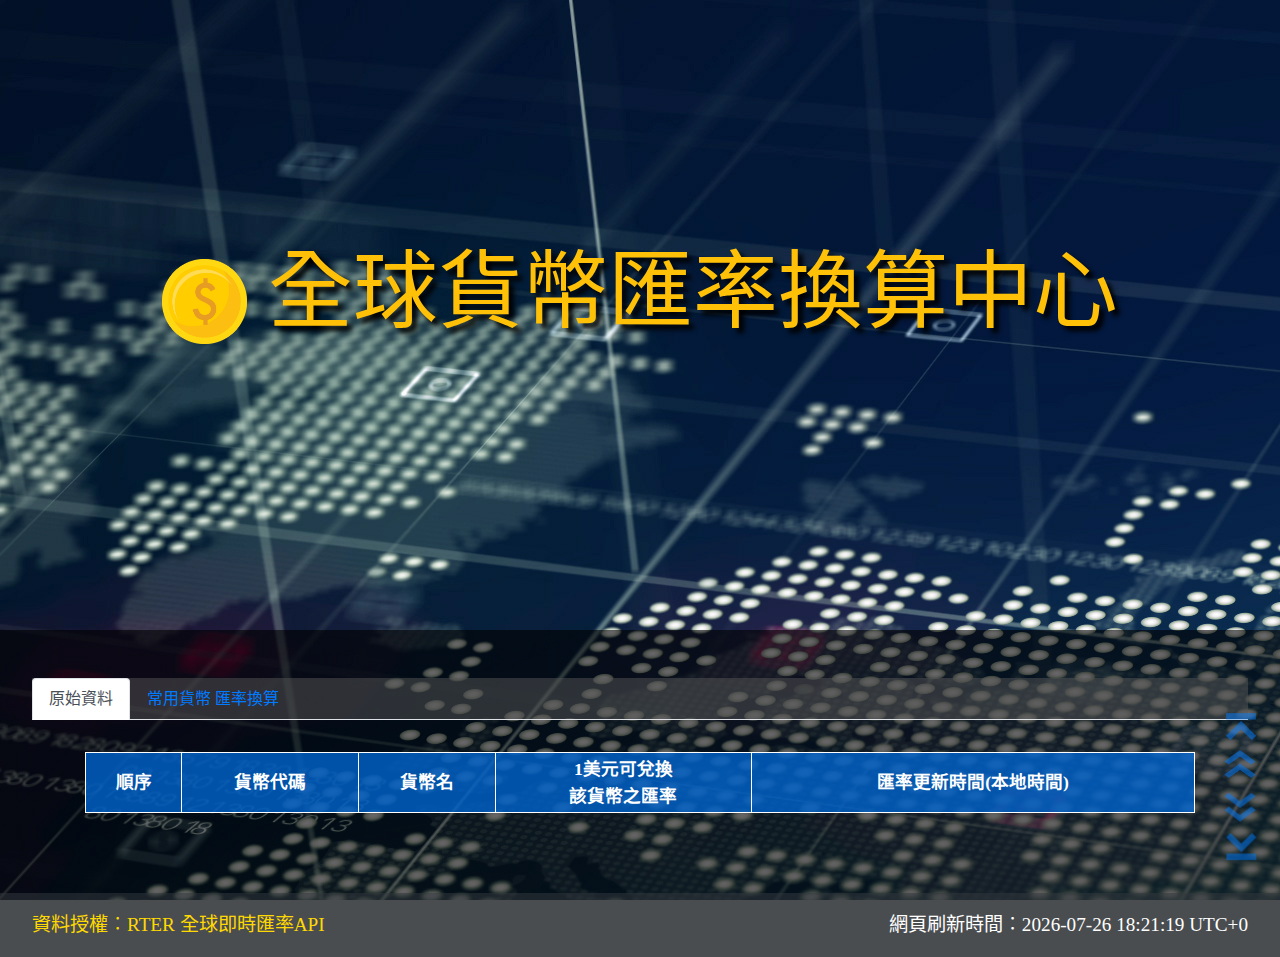
==== index.html @ 09554462 "新增全部檔案" ====
<!DOCTYPE html>
<html lang="zh-tw">
<head>
  <meta charset="UTF-8" name="viewport" content="width=device-width, user-scalable=0, initial-scale=1.0, minimum-scale=1.0, maximun-scale=1.0, ">
  <title>全球貨幣匯率換算中心</title>

  <link rel="shortcut icon" href="img/favicon_$.ico" />
  <link rel="stylesheet" type="text/css" href="css/Chart.min.css" />
  <link rel="stylesheet" type="text/css" href="css/datatables.min.css"/>
  <link rel="stylesheet" type="text/css" href="css/animate.css" />
  <link rel="stylesheet" type="text/css" href="css/index_style.css">

  <script src="js/jquery-3.4.1.min.js"></script>
  <script src="js/Chart.min.js"></script>
  <script type="text/javascript" src="js/datatables.min.js"></script>

</head>
<body>
  <div>
    <h1 class="text-warning"><a href="login.php" target="blank"><img src="img/$.gif" title="後台登入" class="animated infinite bounce"></a> 全球貨幣匯率換算中心</h1>
    <div class="container1">
      <!-- 分頁列 ------------------------------------------------------------------------------------------------->
      <div id="navs">
        <ul class="nav nav-tabs" id="myTab" role="tablist">
          <li class="nav-item">
            <a class="nav-link active" id="first-tab" data-toggle="tab" href="#tab1" role="tab" >原始資料</a>
          </li>
          <li class="nav-item">
            <a class="nav-link" id="second-tab" data-toggle="tab" href="#tab2" role="tab" >常用貨幣 匯率換算</a>
          </li>
        </ul>
        <p>
          <span>匯率更新時間(本地時間)︰</span>
          <span id="dataTime"></span>
        </p>
        <!-- 分頁內容 -------------------------------------------------------------------------------------------->
        <div class="tab-content" id="myTabContent">
          <!-- 分頁內容1 ----------------------------------------------------------------------------------------->
          <div class="tab-pane fade show active" id="tab1" role="tabpanel" >
            <div class="container">
              <table id="dt" class="w-100 table-white">
                <thead>
                  <tr>
                    <th>順序</th>
                    <th>貨幣代碼</th>
                    <th>貨幣名</th>
                    <th>1美元可兌換<br />該貨幣之匯率</th>
                    <th>匯率更新時間(本地時間)</th>
                  </tr>
                </thead>
                <tbody id="tb"></tbody>
              </table>
            </div>
          </div>
          <!-- 分頁內容2 ----------------------------------------------------------------------------------------->
          <div class="tab-pane fade" id="tab2" role="tabpanel">
            <p>
              <span>匯率更新時間(本地時間)︰</span>
              <span id="dataTime2"></span>
            </p>
            <div class="container">
              
              <table id="dt3" class="w-100 table-white">
                <tr>
                  <td>輸入要兌換的金額 <input type="number" class="inputCalcNum1" id="inputCalcNum1Id"> 再按Enter鍵</td>
                  <td>從 <select name="" id="inputRateNameFrom" autofocus><option></option></select></td>
                  <td id="fromUSD"></td>
                </tr>
                <tr>
                  <td>換成 <span id="result"></span></td>
                  <td>的 <select name="" id="inputRateNameTo" autofocus><option></option></select></td>
                  <td id="toUSD"></td>
                </tr>
                <tr>
                  <td colspan="3"><input type="button" value="計算"></td>
                </tr>
              </table>
              <hr />
              <table id="dt2" class="w-100 table-white">
                <thead>
                  <tr>
                    <th>順序</th>
                    <th>輸入要兌換的金額</th>
                    <th>貨幣名</th>
                    <th>1 <span id="calcName"></span><br />可兌換該貨幣之匯率</th>
                    <th>貨幣代碼</th>
                  </tr>
                </thead>
                <tbody id="tb2"></tbody>
              </table>
            </div>
          </div>
        </div>
      </div>
    </div>


    <!-- 上/下頁按鈕 ----------------------------------------------------------------------------------------->
    <img id="goTop"    src="img/Top.png"></img>
    <img id="pageUp"   src="img/Up.png"> </img>
    <img id="pageDown" src="img/Up.png"> </img>
    <img id="goBottom" src="img/Top.png"></img>
    
    <!-- 後台login----------------------------------------------------------------------------------------->
    <!-- <div class="login">
      <form action="" onsubmit="return check(this)">
          帳號︰<input type="text" name="acc"><br /><br />
          密碼︰<input type="password" name="pwd"><br /><br />
          <input type="text" name="and"><br /><br />
          <input type="submit" value="登入">
        </form>
    </div> -->

    <!-- 頁尾----------------------------------------------------------------------------------------->
    <footer>
      <div>
        <a href="https://tw.rter.info/howto_currencyapi.php" target="blank">資料授權︰RTER 全球即時匯率API</a>
      </div>
      <div class="freshTime">網頁刷新時間︰<span class="freshTime span"></span></div>
    </footer>
  </div>
  
  <script>
    let printAll = "";
    let printPopularCurrency = "";
    let countPop = 1;
    let countAll = 1;
    let date2019 = new Date("2019");
    let dataTime = new Array();
    let inputRateNameOptions = "";
    let inputRateNameOptionsArray = new Array();
    
    // 網頁刷新時間
    $('.span').text(pageRefreshTime()+" UTC"+chkUTC());
    
    // UTC數字加上+
    function chkUTC() {
      refreshTime = new Date();
      var offset = (refreshTime.getTimezoneOffset())/60*-1;

      return (offset>-1)? "+"+offset.toString() : offset;
    }
    // 日期補零
    function addZero(num) {
      return ("0"+num).substr(-2);
    }
    // 取得網頁刷新時間
    function pageRefreshTime() {
      let utc8 = new Date();
      let mth  = addZero(utc8.getMonth()+1);
      let date = addZero(utc8.getDate());
      let hrs  = addZero(utc8.getHours());
      let min  = addZero(utc8.getMinutes());
      let sec  = addZero(utc8.getSeconds());

      return utc8.getFullYear()+"-"+ mth +"-"+ date +" "+ hrs +":"+ min +":"+ sec;
    }
    // 匯率取得日期轉換成本地時間
    function utcToLocal(txt) {

      let utc8 = new Date((Date.parse(txt))-((refreshTime.getTimezoneOffset())*60*1000));
      let mth  = addZero(utc8.getMonth()+1);
      let date = addZero(utc8.getDate());
      let hrs  = addZero(utc8.getHours());
      let min  = addZero(utc8.getMinutes());
      let sec  = addZero(utc8.getSeconds());

      return utc8.getFullYear()+"-"+ mth +"-"+ date +" "+ hrs +":"+ min +":"+ sec;
    }
    // 刪除原本資料多餘的USD文字
    function removeUSD(usd) {
      return (usd != "USD")
             ? usd.replace("USD", "")
             : usd
    }

    $.when(
    $.getJSON('others/codes.json').done(function(re) {codeNames = re;}),
    $.getJSON('api.php').done(function(dataReceived) {data = dataReceived;})).
    then(function () {

      // 取得 API 物件資料
      let names  = Object.keys(data);
      let ivalues = Object.values(data);

      for (let i=0; i<names.length; i++) {
        // 只拿最新的匯率名單
        if (Date.parse(ivalues[i].UTC) > Date.parse(date2019)) {
          // 將取得最新匯率的時間存到變數
          if (i > 0 && (utcToLocal(ivalues[i].UTC)) != (utcToLocal(ivalues[i-1].UTC))) {
            dataTime.push(utcToLocal(ivalues[i].UTC));
          }
          // 找出常用貨幣
          if (codeNames[removeUSD(names[i])][1] == "comm") {
            printPopularCurrency+= `
                            <tr>
                              <td>${countPop}</td>
                              <td>
                                <input type="number" class="inputCalcNum">
                              </td>
                              <td>
                                ${codeNames[removeUSD(names[i])][0]} 
                                ${removeUSD(names[i])}
                              </td>
                              <td class="calcRate" id="${removeUSD(names[i])}"></td>
                              <td>${removeUSD(names[i])}</td>
                            </tr>
                          `;
            countPop++;
            // 產生貨幣選項陣列
            inputRateNameOptionsArray.push(removeUSD(names[i]));
          }

          // 去掉舊資料的全部最新匯率貨幣清單
          printAll+= `
                    <tr>
                      <td>${countAll}</td>
                      <td>
                        ${(names[i] != "USD")
                        ? names[i].replace("USD", "")
                        : names[i]
                        }
                      </td>
                      <td>
                        ${(names[i] != "USD")
                        ? codeNames[names[i].replace("USD", "")][0]
                        : codeNames[names[i]][0]
                        }
                      </td>
                      <td>
                        ${(ivalues[i].Exrate<0.01 || names[i].length>6)
                        ? ivalues[i].Exrate
                        : ivalues[i].Exrate.toFixed(2)}
                      </td>
                      <td>${utcToLocal(ivalues[i].UTC)}</td>
                    </tr>
                  `;
          countAll++;
        }
      }
      $('#tb').html(printAll);
      $('#tb2').html(printPopularCurrency);
      $('#dataTime').html(dataTime[0]);
      $('#dataTime2').html(dataTime[0]);

      $('#dt').DataTable({
        "language": {"url": "others/datatables-chinese-traditional.json"},
        "lengthMenu": [ [ -1, 10, 50], [ "All",10, 50] ]
      });
      $('#dt2').DataTable({
        "language": {"url": "others/datatables-chinese-traditional.json"},
        "lengthMenu": [ [ -1], [ "All"] ]
      });

      // 產生貨幣選項
      inputRateNameOptionsArray.sort();
      inputRateNameOptions+=`<option value="----請選擇貨幣----">----請選擇貨幣----</option>`;

      for (let i=0; i<inputRateNameOptionsArray.length; i++) {
        inputRateNameOptions+=`<option value="${inputRateNameOptionsArray[i]}"> 
                                              ${inputRateNameOptionsArray[i]}
                                              ${codeNames[inputRateNameOptionsArray[i]][0]}
                              </option>`;
      }
      $('#inputRateNameFrom').html(inputRateNameOptions);
      $('#inputRateNameTo').html(inputRateNameOptions);

      // $('#dt3 select option').attr("size", $('#inputRateNameFrom option').length);

      // 即時顯示要兌換的來源貨幣名
      $(document).ready(function() {
        $('#inputRateNameFrom').on("change", function() {
          iName = $('#inputRateNameFrom').val();
          $('#calcName').text(codeNames[iName][0]+`(${iName})`);
        });
      });
      // 取得兌換 來源貨幣匯率
      $('#inputRateNameFrom').on("change", function() {
        rateFrom = ivalues[names.indexOf("USD"+($('#inputRateNameFrom').val()))].Exrate;
        $('#fromUSD').text("對1美元匯率︰"+rateFrom);
      });
      // 取得兌換 目標貨幣匯率
      $('#inputRateNameTo').on("change", function() {
        rateTo = ivalues[names.indexOf("USD"+($('#inputRateNameTo').val()))].Exrate;
        $('#toUSD').text("對1美元匯率︰"+rateTo);
      });
      // 匯率換算 上方 輸入+Enter即時換算on("change",
      $('.inputCalcNum1').on("change", function() {
        inputCalcNum1 = $('.inputCalcNum1').val();
        rateTo = ivalues[names.indexOf("USD"+($('#inputRateNameTo').val()))].Exrate;
        $('#result').text((inputCalcNum1*rateTo/rateFrom).toFixed(2));

        for (let i=0; i<names.length; i++) {
          // 只拿最新的匯率名單
          if (Date.parse(ivalues[i].UTC) > Date.parse(date2019)) {
            // 找出常用貨幣
            if (codeNames[removeUSD(names[i])][1] == "comm") {
              rateToSelf = ivalues[names.indexOf(names[i])].Exrate;
              $(`#${removeUSD(names[i])}`).text((inputCalcNum1*rateToSelf/rateFrom).toFixed(2));
        }}}
      });
      // 匯率換算 上方 輸入+Enter即時換算keypress
      $('.inputCalcNum1').keypress(function() {
        inputCalcNum1 = $('.inputCalcNum1').val();
        $('#result').text((inputCalcNum1*rateTo/rateFrom).toFixed(2));

        for (let i=0; i<names.length; i++) {
          // 只拿最新的匯率名單
          if (Date.parse(ivalues[i].UTC) > Date.parse(date2019)) {
            // 找出常用貨幣
            if (codeNames[removeUSD(names[i])][1] == "comm") {
              rateToSelf = ivalues[names.indexOf(names[i])].Exrate;
              $(`#${removeUSD(names[i])}`).text((inputCalcNum1*rateToSelf/rateFrom).toFixed(2));
        }}}
      });
      // 匯率換算 上方 計算按鈕換算
      $('[value="計算"]').click(function() {
        inputCalcNum1 = $('.inputCalcNum1').val();
        $('#result').text((inputCalcNum1*rateTo/rateFrom).toFixed(2));

        for (let i=0; i<names.length; i++) {
          // 只拿最新的匯率名單
          if (Date.parse(ivalues[i].UTC) > Date.parse(date2019)) {
            // 找出常用貨幣
            if (codeNames[removeUSD(names[i])][1] == "comm") {
              rateToSelf = ivalues[names.indexOf(names[i])].Exrate;
              $(`#${removeUSD(names[i])}`).text((inputCalcNum1*rateToSelf/rateFrom).toFixed(2));
        }}}
      });
      // 匯率換算 下方到上方 輸入+Enter即時換算on("change",
      $('.inputCalcNum').on("change", function() {
        inputCalcNum = $('.inputCalcNum').val();
        $('#result').text((inputCalcNum*rateTo/rateFrom).toFixed(2));
      });
      // 匯率換算 下方到上方 輸入+Enter即時換算keypress
      $('.inputCalcNum').keypress(function() {
        inputCalcNum = $('.inputCalcNum').val();
        $('#result').text((inputCalcNum*rateTo/rateFrom).toFixed(2));
        
        // rateFrom = ivalues[names.indexOf("USD"+($('#inputRateNameFrom').val()))].Exrate;

        // for (let i=0; i<names.length; i++) {
        //   // 只拿最新的匯率名單
        //   if (Date.parse(ivalues[i].UTC) > Date.parse(date2019)) {
        //     // 找出常用貨幣
        //     if (codeNames[removeUSD(names[i])][1] == "comm") {
        //       rateToSelf = ivalues[names.indexOf(names[i])].Exrate;
        //       $(`#${removeUSD(names[i])}`).text((inputCalcNum*rateToSelf/rateFrom).toFixed(2));
        // }}}
      });

      // 輸入金額
      // $(document).ready(function() {
      //   $('.inputCalcNum').on("input", function() {
      //     $('.calcRate').text(($(this).val())*100);
      //   });
      // });

      }).fail(function(gg) {
      alert('API串接失敗!');
    });

    // 後台登入
    $('h1>img').click(function() {

    });
  
    // 上/下頁 按鈕
    $('#pageUp').click(function() {
      var scroll = $(window).scrollTop();
      var scrollto = scroll - 800;
      $("html, body").animate({scrollTop: scrollto}, 700);
    });

    $('#pageDown').click(function() {
      var scroll = $(window).scrollTop();
      var scrollto = scroll + 800;
      $("html, body").animate({scrollTop: scrollto}, 700);
    });

    // 回頂端 按鈕
    $("#goTop").click(function(){
      $("html, body").animate({scrollTop: 605}, 1000);
    });
    $(window).scroll(function() {
      ($(this).scrollTop() > 50)
      ? $('#goTop').fadeIn("slow")
      : $('#goTop').stop().fadeOut("slow");
    });

    // 到底部 按鈕
    $("#goBottom").click(function(){
      let h = $("html, body").height();
      $("html, body").animate({scrollTop: h}, 1500);
    });
    $(window).scroll(function() {
      let h = $('html, body').height();
      ($(this).scrollTop() < h-(50+$(window).height()))
      ? $('#goBottom').fadeIn("slow")
      : $('#goBottom').stop().fadeOut("slow");
    });

  </script>
</body>
</html>
---- css/Chart.min.css ----
@keyframes chartjs-render-animation{from{opacity:.99}to{opacity:1}}.chartjs-render-monitor{animation:chartjs-render-animation 1ms}.chartjs-size-monitor,.chartjs-size-monitor-expand,.chartjs-size-monitor-shrink{position:absolute;direction:ltr;left:0;top:0;right:0;bottom:0;overflow:hidden;pointer-events:none;visibility:hidden;z-index:-1}.chartjs-size-monitor-expand>div{position:absolute;width:1000000px;height:1000000px;left:0;top:0}.chartjs-size-monitor-shrink>div{position:absolute;width:200%;height:200%;left:0;top:0}
---- css/index_style.css ----
* {
  font-family             : "微軟正黑體";
  transition              : 0.5s ease;
}
body {
  background-image        : url('../img/global.jpg');
  background-position     : center -3rem;
  background-attachment   : fixed;
}
.container1 {
  width                   : 100%;
  padding                 : 3rem 2rem;
  background              : #00000010;
  color                   : #fff;
  background              : #00000098;
  background-clip         : padding-box ;
  margin                  : auto;
}
h1 {
  height                  : 70vh;
  line-height             : 65vh;
  text-align              : center;
  margin-bottom           : 0;
  text-shadow             : 5px 5px 5px #000;
}
h1 img {
  width                   : 5.3rem;
  height                  : 5.3rem;
}
h1 img:hover {
  cursor: pointer;
}
h1 a {
  text-decoration: none;
}
#myTab {
  background: #5757577e;
}
#navs>p {
  font-size: 1.1rem;
  text-align: right;
  margin: 1rem 1rem;
}
#dataTime, #dataTime2 {
  color: #f00;
  background: #0000007e;
  padding: 0.5rem;
  border-radius: 5%;
}
#tab2>p {
  font-size: 1.1rem;
  text-align: right;
  margin: 1rem 1rem;
}
/* 表格區1-------------------------------------------------------------------------------- */
#tab1 {
  width: 100% !important;
}
#dt {
  border-spacing          : 0 !important;
  border-collapse         : collapse !important;
  margin                  : 2rem 0 !important;
}
#dt th {
  background              : #0062cad0;
}
#dt td, #dt th {
  padding                 : 0.2rem 0.2rem;
  border                  : 1px solid #ffffff;
}
#dt td:not(:nth-child(4)), th {
  text-align              : center;
}
#dt td:nth-child(4) {
  text-align              : right;
  padding-right           : 7rem;
}
#dt td:nth-child(5) {
  padding                 : 0 1.5rem;
}
#dt tbody>tr:nth-child(odd) {
  background: #0192aca8;
  /* background              : #e2ab07e7; */
}
#dt tbody>tr:nth-child(even) {
  background: #3b3b3b8f;
  /* background              : #e322f5c4; */
}
#dt tbody>tr:hover {
  background              : #007bff;
}
#dt td:not(:nth-child(1)):not(:nth-child(5)):hover {
  font-size               : 1.3rem;
  text-shadow             : 5px 5px 5px #000;
  font-weight             : 900;
}
/* 表格區2-------------------------------------------------------------------------------- */
#tb2 {
  text-align: center;
  background: #000000b7;
}
#dt2 th {
  background              : #00ca65d0;
}
#dt2 td, #dt2 th {
  padding                 : 0.2rem 0.2rem;
  border                  : 1px solid #92929283;
}
#dt2 tbody>tr:nth-child(odd) {
  background: #0187d49a;
}
#dt2 tbody>tr:nth-child(even) {
  background: #3b3b3bab;
}
#dt2 tbody>tr:hover {
  background              : #007bff;
}
#dt2 td:not(:nth-child(1)):not(:nth-child(2)):hover {
  font-size               : 1.3rem;
  text-shadow             : 5px 5px 5px #000;
  font-weight             : 900;
}
/* 表格區3-------------------------------------------------------------------------------- */
#dt3 {
  background: #ff06ea52;
  text-align: center;
}
#dt3 td, #dt3 th {
  padding                 : 0.2rem 0.2rem;
  border                  : 1px solid #92929283;
}
#dt3 tr:nth-child(2) td:nth-child(1) {
  text-align: right;
  font-size: 1.3rem;
}
input[value="計算"] {
  padding: 0.2rem 1.5rem;
}
#result {
  background: #00ff2286;
  border-radius: 5%;
  margin: 0 0.2rem;
  padding: 0.1rem 0.3rem;
}
#dt3 select {
  overflow-y: auto;background-image: none;
}
/* 上下頁鈕區-------------------------------------------------------------------------------- */
#goTop {
  width                   : 1.9rem;
  height                  : 1.7rem;
  position                : fixed;
  right                   : 2.55rem;
  bottom                  : 10rem;
  cursor                  : pointer;
  filter                  : opacity(50%);
}
#goTop:hover {
  filter                  : opacity(100%);
}
#goBottom {
  width                   : 1.9rem;
  height                  : 1.7rem;
  position                : fixed;
  right                   : 2.55rem;
  bottom                  : 2.5rem;
  cursor                  : pointer;
  transform               : rotate(180deg);
  filter                  : opacity(50%);
}
#goBottom:hover {
  filter                  : opacity(100%);
}
#pageUp, #pageDown {
  width                   : 2rem;
  height                  : 1.8rem;
  position                : fixed;
  right                   : 2.5rem;
  cursor                  : pointer;
  color                   : #007bff78;
  filter                  : opacity(50%);
}
#pageUp {
  bottom                  : 7.6rem;
}
#pageDown {
  bottom                  : 4.9rem;
  transform               : rotate(180deg);
}
#pageUp:hover, #pageDown:hover {
  cursor                  : pointer;
  filter                  : opacity(100%);
}
/* 後台login-------------------------------------------------------------------------------- */
.login {
  width: 30vw;
  height: 7rem;
  margin: 40vh auto;
  padding: 3rem 0;
  padding-left: 5.5rem;
  color: #fff;
  background: #000000ab;
  border-radius: 5%;
}
.login a {
  text-decoration: none;
  background: #f0f0f0cc;
  border: 1px solid #757575c2;
  border-radius: 6%;
  padding: 0.5rem;
  margin-left: 5.5rem;
}

.login a:hover {
  background: #ffffff;
}

/* 頁尾區----------------------------------------------------------------------------------- */
footer {
  font-size               : 1.2rem;
  height                  : 4rem;
  background              : #212529d0;
  line-height             : 4rem;
  text-align              : left;
  padding                 : 0 2rem;
  display                 : flex;
  justify-content         : space-between;
}
footer a {
  color                   : #ffd902;
}
footer a:hover {
  color                   : #fff;
  text-decoration         : none;
}
/* 網頁刷新時間區------------------------------------------------------------------------------ */
.freshTime {color         : #fff;}
.freshTime.span {color    : #fff;}
/* RWD---------------------------------------------------------------------------------------- */
@media screen and (max-width: 768px) {
  h1 {
    font-size             : 2.3rem;
  }
  h1 img {
    width                 : 3.3rem;
    height                : 3.3rem;
  }
  #goTop             {right: 10px;}
  #goBottom          {right: 10px;}
  #pageUp            {right: 10px;}
  #pageDown          {right: 10px;}
}
@media screen and (max-width: 1000px) {
  #dt td:nth-child(4) {
    padding-right         : 0.3rem;
  }
  #dt td:nth-child(5), #dt th:nth-child(5), #dt2 td:nth-child(1), #dt2 th:nth-child(1), #dt2 td:nth-child(5), #dt2 th:nth-child(5), #tab2>p {
    display: none;
  }
}
@media screen and (max-width: 1200px) {
  #dt td:nth-child(5) {
    padding               : 0.2rem 0.1rem;
  }
}
@media screen and (min-width: 769px) {
  h1 {
    font-size             : 4rem;
  }
  #goTop             {right: 12px;}
  #goBottom          {right: 12px;}
  #pageUp            {right: 12px;}
  #pageDown          {right: 12px;}
}
@media screen and (min-width: 1000px) {
  h1 {
    font-size             : 5.3rem;
  }
  #goTop             {right: 15px;}
  #goBottom          {right: 15px;}
  #pageUp            {right: 15px;}
  #pageDown          {right: 15px;}
  #navs>p          {display: none;}
  .tab-content  {margin-top: 1.5rem;}
}
@media screen and (min-width: 1200px) {
  #tb, #tb2, th {
    font-size: 1.1rem;
  }
  #goTop             {right: 24px;}
  #goBottom          {right: 24px;}
  #pageUp            {right: 24px;}
  #pageDown          {right: 24px;}
}
@media screen and (min-width: 1400px) {
  #goTop             {right: 135px;}
  #goBottom          {right: 135px;}
  #pageUp            {right: 135px;}
  #pageDown          {right: 135px;}
}
@media screen and (min-width: 1600px) {
  h1 {
    letter-spacing        : 2rem;
  }
  #navs {
    width                 : 80%;
    margin                : auto;
  }
  #goTop             {right: 210px;}
  #goBottom          {right: 210px;}
  #pageUp            {right: 210px;}
  #pageDown          {right: 210px;}
}
@media screen and (min-width: 1800px) {
  #goTop             {right: 270px;}
  #goBottom          {right: 270px;}
  #pageUp            {right: 270px;}
  #pageDown          {right: 270px;}
}
@media screen and (min-width: 1900px) {
  #navs {
    width                 : 68%;
    margin                : auto;
  }
  #goTop             {right: 342px;}
  #goBottom          {right: 342px;}
  #pageUp            {right: 342px;}
  #pageDown          {right: 342px;}
}
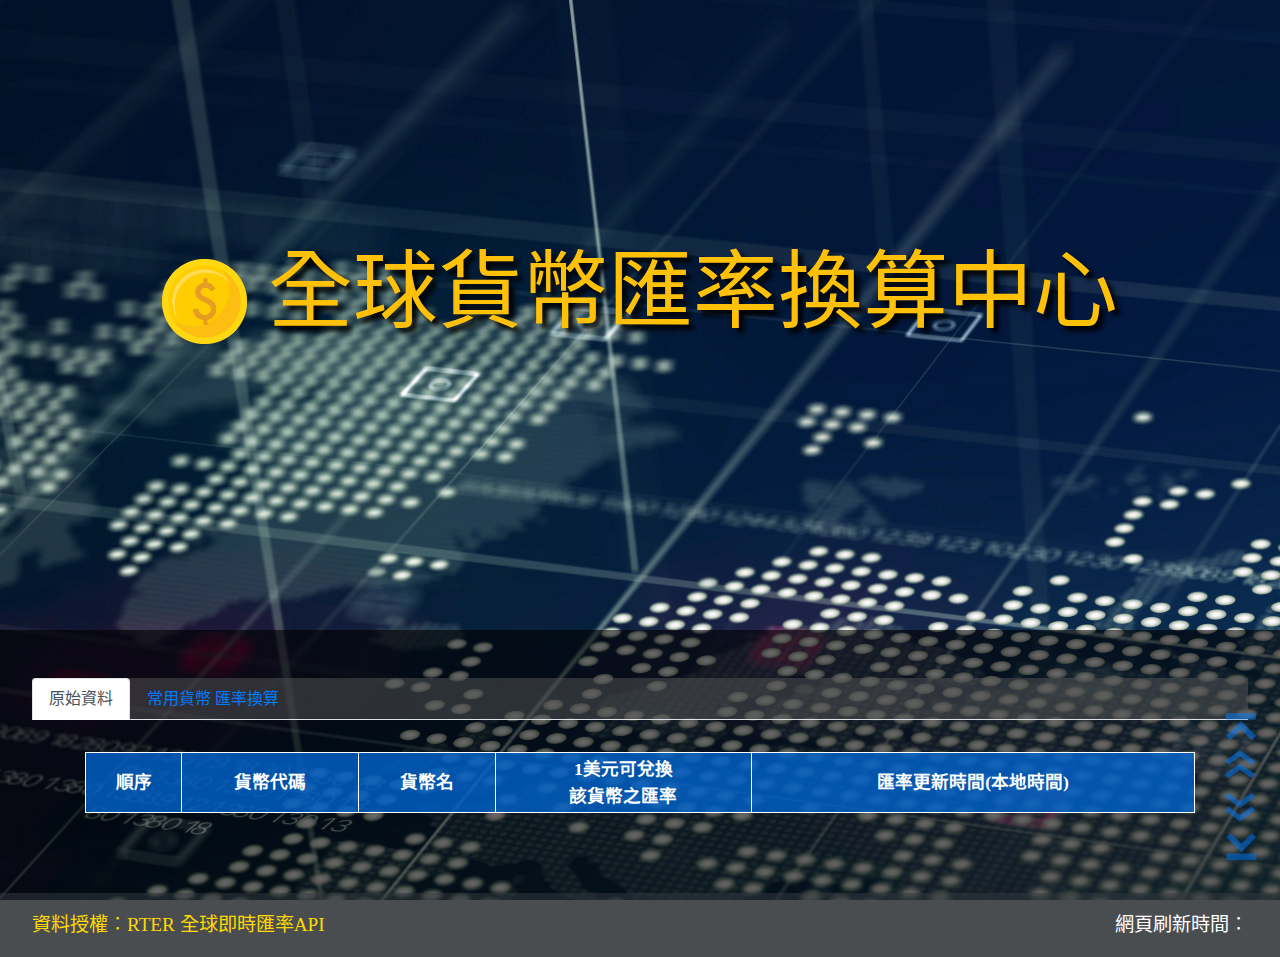
==== commit 9d8b8e2e: "1.Fixed maximum typo 2.Add index.js 3.remove most script" ====
--- a/index.html
+++ b/index.html
@@ -1,7 +1,7 @@
 <!DOCTYPE html>
 <html lang="zh-tw">
 <head>
-  <meta charset="UTF-8" name="viewport" content="width=device-width, user-scalable=0, initial-scale=1.0, minimum-scale=1.0, maximun-scale=1.0, ">
+  <meta charset="UTF-8" name="viewport" content="width=device-width, user-scalable=0, initial-scale=1.0, minimum-scale=1.0, maximum-scale=1.0, ">
   <title>全球貨幣匯率換算中心</title>
 
   <link rel="shortcut icon" href="img/favicon_$.ico" />
@@ -13,6 +13,7 @@
   <script src="js/jquery-3.4.1.min.js"></script>
   <script src="js/Chart.min.js"></script>
   <script type="text/javascript" src="js/datatables.min.js"></script>
+  <script src="js/index.js"></script>
 
 </head>
 <body>
@@ -121,263 +122,17 @@
   </div>
   
   <script>
-    let printAll = "";
-    let printPopularCurrency = "";
-    let countPop = 1;
-    let countAll = 1;
-    let date2019 = new Date("2019");
-    let dataTime = new Array();
-    let inputRateNameOptions = "";
-    let inputRateNameOptionsArray = new Array();
-    
-    // 網頁刷新時間
-    $('.span').text(pageRefreshTime()+" UTC"+chkUTC());
-    
-    // UTC數字加上+
-    function chkUTC() {
-      refreshTime = new Date();
-      var offset = (refreshTime.getTimezoneOffset())/60*-1;
-
-      return (offset>-1)? "+"+offset.toString() : offset;
-    }
-    // 日期補零
-    function addZero(num) {
-      return ("0"+num).substr(-2);
-    }
-    // 取得網頁刷新時間
-    function pageRefreshTime() {
-      let utc8 = new Date();
-      let mth  = addZero(utc8.getMonth()+1);
-      let date = addZero(utc8.getDate());
-      let hrs  = addZero(utc8.getHours());
-      let min  = addZero(utc8.getMinutes());
-      let sec  = addZero(utc8.getSeconds());
-
-      return utc8.getFullYear()+"-"+ mth +"-"+ date +" "+ hrs +":"+ min +":"+ sec;
-    }
-    // 匯率取得日期轉換成本地時間
-    function utcToLocal(txt) {
-
-      let utc8 = new Date((Date.parse(txt))-((refreshTime.getTimezoneOffset())*60*1000));
-      let mth  = addZero(utc8.getMonth()+1);
-      let date = addZero(utc8.getDate());
-      let hrs  = addZero(utc8.getHours());
-      let min  = addZero(utc8.getMinutes());
-      let sec  = addZero(utc8.getSeconds());
-
-      return utc8.getFullYear()+"-"+ mth +"-"+ date +" "+ hrs +":"+ min +":"+ sec;
-    }
-    // 刪除原本資料多餘的USD文字
-    function removeUSD(usd) {
-      return (usd != "USD")
-             ? usd.replace("USD", "")
-             : usd
-    }
-
-    $.when(
-    $.getJSON('others/codes.json').done(function(re) {codeNames = re;}),
-    $.getJSON('api.php').done(function(dataReceived) {data = dataReceived;})).
-    then(function () {
-
-      // 取得 API 物件資料
-      let names  = Object.keys(data);
-      let ivalues = Object.values(data);
-
-      for (let i=0; i<names.length; i++) {
-        // 只拿最新的匯率名單
-        if (Date.parse(ivalues[i].UTC) > Date.parse(date2019)) {
-          // 將取得最新匯率的時間存到變數
-          if (i > 0 && (utcToLocal(ivalues[i].UTC)) != (utcToLocal(ivalues[i-1].UTC))) {
-            dataTime.push(utcToLocal(ivalues[i].UTC));
-          }
-          // 找出常用貨幣
-          if (codeNames[removeUSD(names[i])][1] == "comm") {
-            printPopularCurrency+= `
-                            <tr>
-                              <td>${countPop}</td>
-                              <td>
-                                <input type="number" class="inputCalcNum">
-                              </td>
-                              <td>
-                                ${codeNames[removeUSD(names[i])][0]} 
-                                ${removeUSD(names[i])}
-                              </td>
-                              <td class="calcRate" id="${removeUSD(names[i])}"></td>
-                              <td>${removeUSD(names[i])}</td>
-                            </tr>
-                          `;
-            countPop++;
-            // 產生貨幣選項陣列
-            inputRateNameOptionsArray.push(removeUSD(names[i]));
-          }
-
-          // 去掉舊資料的全部最新匯率貨幣清單
-          printAll+= `
-                    <tr>
-                      <td>${countAll}</td>
-                      <td>
-                        ${(names[i] != "USD")
-                        ? names[i].replace("USD", "")
-                        : names[i]
-                        }
-                      </td>
-                      <td>
-                        ${(names[i] != "USD")
-                        ? codeNames[names[i].replace("USD", "")][0]
-                        : codeNames[names[i]][0]
-                        }
-                      </td>
-                      <td>
-                        ${(ivalues[i].Exrate<0.01 || names[i].length>6)
-                        ? ivalues[i].Exrate
-                        : ivalues[i].Exrate.toFixed(2)}
-                      </td>
-                      <td>${utcToLocal(ivalues[i].UTC)}</td>
-                    </tr>
-                  `;
-          countAll++;
-        }
-      }
-      $('#tb').html(printAll);
-      $('#tb2').html(printPopularCurrency);
-      $('#dataTime').html(dataTime[0]);
-      $('#dataTime2').html(dataTime[0]);
-
-      $('#dt').DataTable({
-        "language": {"url": "others/datatables-chinese-traditional.json"},
-        "lengthMenu": [ [ -1, 10, 50], [ "All",10, 50] ]
-      });
-      $('#dt2').DataTable({
-        "language": {"url": "others/datatables-chinese-traditional.json"},
-        "lengthMenu": [ [ -1], [ "All"] ]
-      });
-
-      // 產生貨幣選項
-      inputRateNameOptionsArray.sort();
-      inputRateNameOptions+=`<option value="----請選擇貨幣----">----請選擇貨幣----</option>`;
-
-      for (let i=0; i<inputRateNameOptionsArray.length; i++) {
-        inputRateNameOptions+=`<option value="${inputRateNameOptionsArray[i]}"> 
-                                              ${inputRateNameOptionsArray[i]}
-                                              ${codeNames[inputRateNameOptionsArray[i]][0]}
-                              </option>`;
-      }
-      $('#inputRateNameFrom').html(inputRateNameOptions);
-      $('#inputRateNameTo').html(inputRateNameOptions);
-
-      // $('#dt3 select option').attr("size", $('#inputRateNameFrom option').length);
-
-      // 即時顯示要兌換的來源貨幣名
-      $(document).ready(function() {
-        $('#inputRateNameFrom').on("change", function() {
-          iName = $('#inputRateNameFrom').val();
-          $('#calcName').text(codeNames[iName][0]+`(${iName})`);
-        });
-      });
-      // 取得兌換 來源貨幣匯率
-      $('#inputRateNameFrom').on("change", function() {
-        rateFrom = ivalues[names.indexOf("USD"+($('#inputRateNameFrom').val()))].Exrate;
-        $('#fromUSD').text("對1美元匯率︰"+rateFrom);
-      });
-      // 取得兌換 目標貨幣匯率
-      $('#inputRateNameTo').on("change", function() {
-        rateTo = ivalues[names.indexOf("USD"+($('#inputRateNameTo').val()))].Exrate;
-        $('#toUSD').text("對1美元匯率︰"+rateTo);
-      });
-      // 匯率換算 上方 輸入+Enter即時換算on("change",
-      $('.inputCalcNum1').on("change", function() {
-        inputCalcNum1 = $('.inputCalcNum1').val();
-        rateTo = ivalues[names.indexOf("USD"+($('#inputRateNameTo').val()))].Exrate;
-        $('#result').text((inputCalcNum1*rateTo/rateFrom).toFixed(2));
-
-        for (let i=0; i<names.length; i++) {
-          // 只拿最新的匯率名單
-          if (Date.parse(ivalues[i].UTC) > Date.parse(date2019)) {
-            // 找出常用貨幣
-            if (codeNames[removeUSD(names[i])][1] == "comm") {
-              rateToSelf = ivalues[names.indexOf(names[i])].Exrate;
-              $(`#${removeUSD(names[i])}`).text((inputCalcNum1*rateToSelf/rateFrom).toFixed(2));
-        }}}
-      });
-      // 匯率換算 上方 輸入+Enter即時換算keypress
-      $('.inputCalcNum1').keypress(function() {
-        inputCalcNum1 = $('.inputCalcNum1').val();
-        $('#result').text((inputCalcNum1*rateTo/rateFrom).toFixed(2));
-
-        for (let i=0; i<names.length; i++) {
-          // 只拿最新的匯率名單
-          if (Date.parse(ivalues[i].UTC) > Date.parse(date2019)) {
-            // 找出常用貨幣
-            if (codeNames[removeUSD(names[i])][1] == "comm") {
-              rateToSelf = ivalues[names.indexOf(names[i])].Exrate;
-              $(`#${removeUSD(names[i])}`).text((inputCalcNum1*rateToSelf/rateFrom).toFixed(2));
-        }}}
-      });
-      // 匯率換算 上方 計算按鈕換算
-      $('[value="計算"]').click(function() {
-        inputCalcNum1 = $('.inputCalcNum1').val();
-        $('#result').text((inputCalcNum1*rateTo/rateFrom).toFixed(2));
-
-        for (let i=0; i<names.length; i++) {
-          // 只拿最新的匯率名單
-          if (Date.parse(ivalues[i].UTC) > Date.parse(date2019)) {
-            // 找出常用貨幣
-            if (codeNames[removeUSD(names[i])][1] == "comm") {
-              rateToSelf = ivalues[names.indexOf(names[i])].Exrate;
-              $(`#${removeUSD(names[i])}`).text((inputCalcNum1*rateToSelf/rateFrom).toFixed(2));
-        }}}
-      });
-      // 匯率換算 下方到上方 輸入+Enter即時換算on("change",
-      $('.inputCalcNum').on("change", function() {
-        inputCalcNum = $('.inputCalcNum').val();
-        $('#result').text((inputCalcNum*rateTo/rateFrom).toFixed(2));
-      });
-      // 匯率換算 下方到上方 輸入+Enter即時換算keypress
-      $('.inputCalcNum').keypress(function() {
-        inputCalcNum = $('.inputCalcNum').val();
-        $('#result').text((inputCalcNum*rateTo/rateFrom).toFixed(2));
-        
-        // rateFrom = ivalues[names.indexOf("USD"+($('#inputRateNameFrom').val()))].Exrate;
-
-        // for (let i=0; i<names.length; i++) {
-        //   // 只拿最新的匯率名單
-        //   if (Date.parse(ivalues[i].UTC) > Date.parse(date2019)) {
-        //     // 找出常用貨幣
-        //     if (codeNames[removeUSD(names[i])][1] == "comm") {
-        //       rateToSelf = ivalues[names.indexOf(names[i])].Exrate;
-        //       $(`#${removeUSD(names[i])}`).text((inputCalcNum*rateToSelf/rateFrom).toFixed(2));
-        // }}}
-      });
-
-      // 輸入金額
-      // $(document).ready(function() {
-      //   $('.inputCalcNum').on("input", function() {
-      //     $('.calcRate').text(($(this).val())*100);
-      //   });
-      // });
-
-      }).fail(function(gg) {
-      alert('API串接失敗!');
-    });
-
-    // 後台登入
-    $('h1>img').click(function() {
-
-    });
-  
     // 上/下頁 按鈕
     $('#pageUp').click(function() {
       var scroll = $(window).scrollTop();
       var scrollto = scroll - 800;
       $("html, body").animate({scrollTop: scrollto}, 700);
     });
-
     $('#pageDown').click(function() {
       var scroll = $(window).scrollTop();
       var scrollto = scroll + 800;
       $("html, body").animate({scrollTop: scrollto}, 700);
     });
-
     // 回頂端 按鈕
     $("#goTop").click(function(){
       $("html, body").animate({scrollTop: 605}, 1000);
@@ -387,7 +142,6 @@
       ? $('#goTop').fadeIn("slow")
       : $('#goTop').stop().fadeOut("slow");
     });
-
     // 到底部 按鈕
     $("#goBottom").click(function(){
       let h = $("html, body").height();
@@ -399,7 +153,6 @@
       ? $('#goBottom').fadeIn("slow")
       : $('#goBottom').stop().fadeOut("slow");
     });
-
   </script>
 </body>
 </html>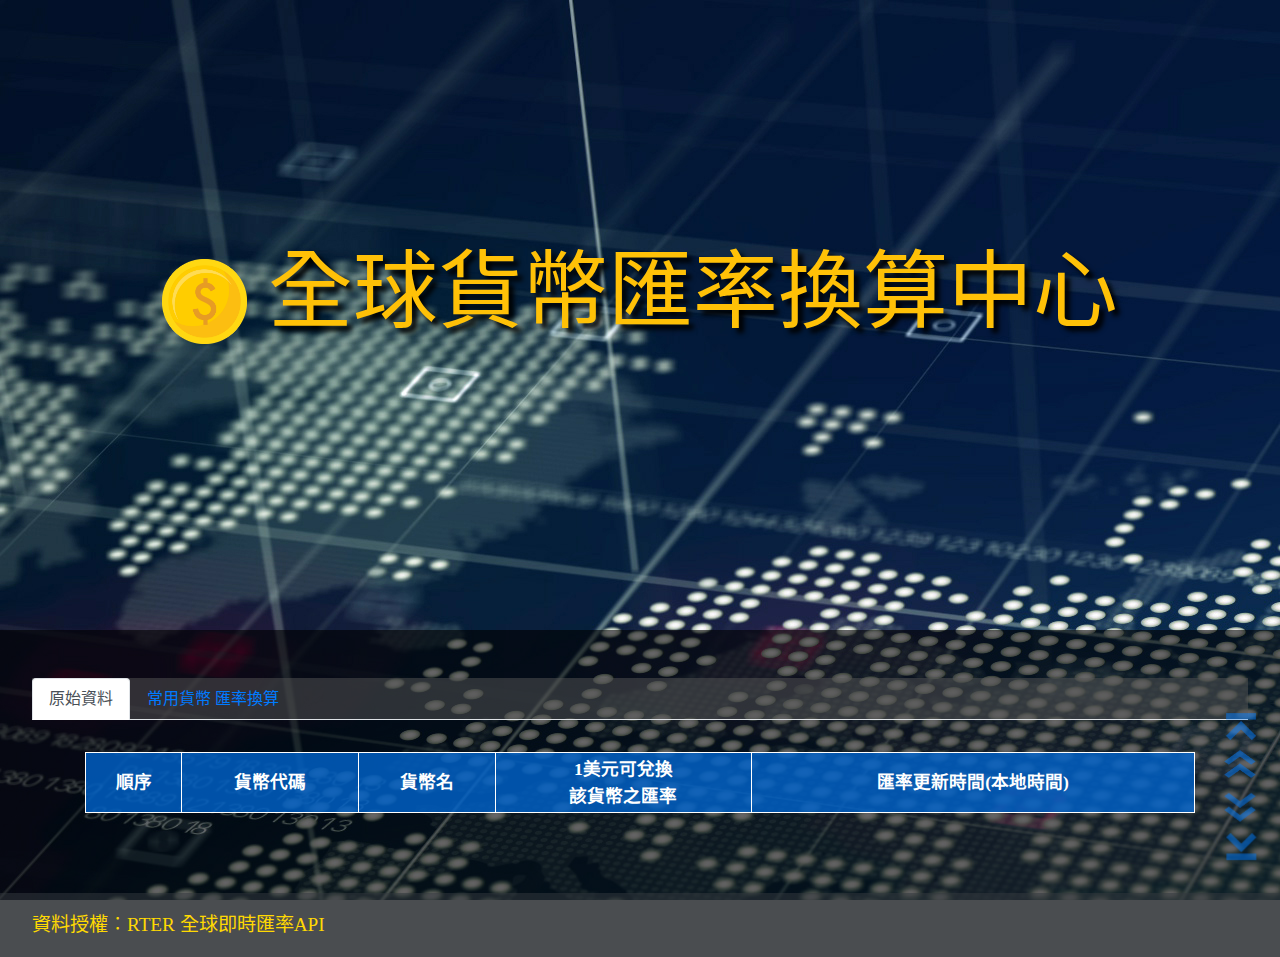
==== commit 211a31de: "Some correction" ====
--- a/index.html
+++ b/index.html
@@ -117,7 +117,7 @@
       <div>
         <a href="https://tw.rter.info/howto_currencyapi.php" target="blank">資料授權︰RTER 全球即時匯率API</a>
       </div>
-      <div class="freshTime">網頁刷新時間︰<span class="freshTime span"></span></div>
+      <!-- <div class="freshTime">網頁刷新時間︰<span class="freshTime span"></span></div> -->
     </footer>
   </div>
   
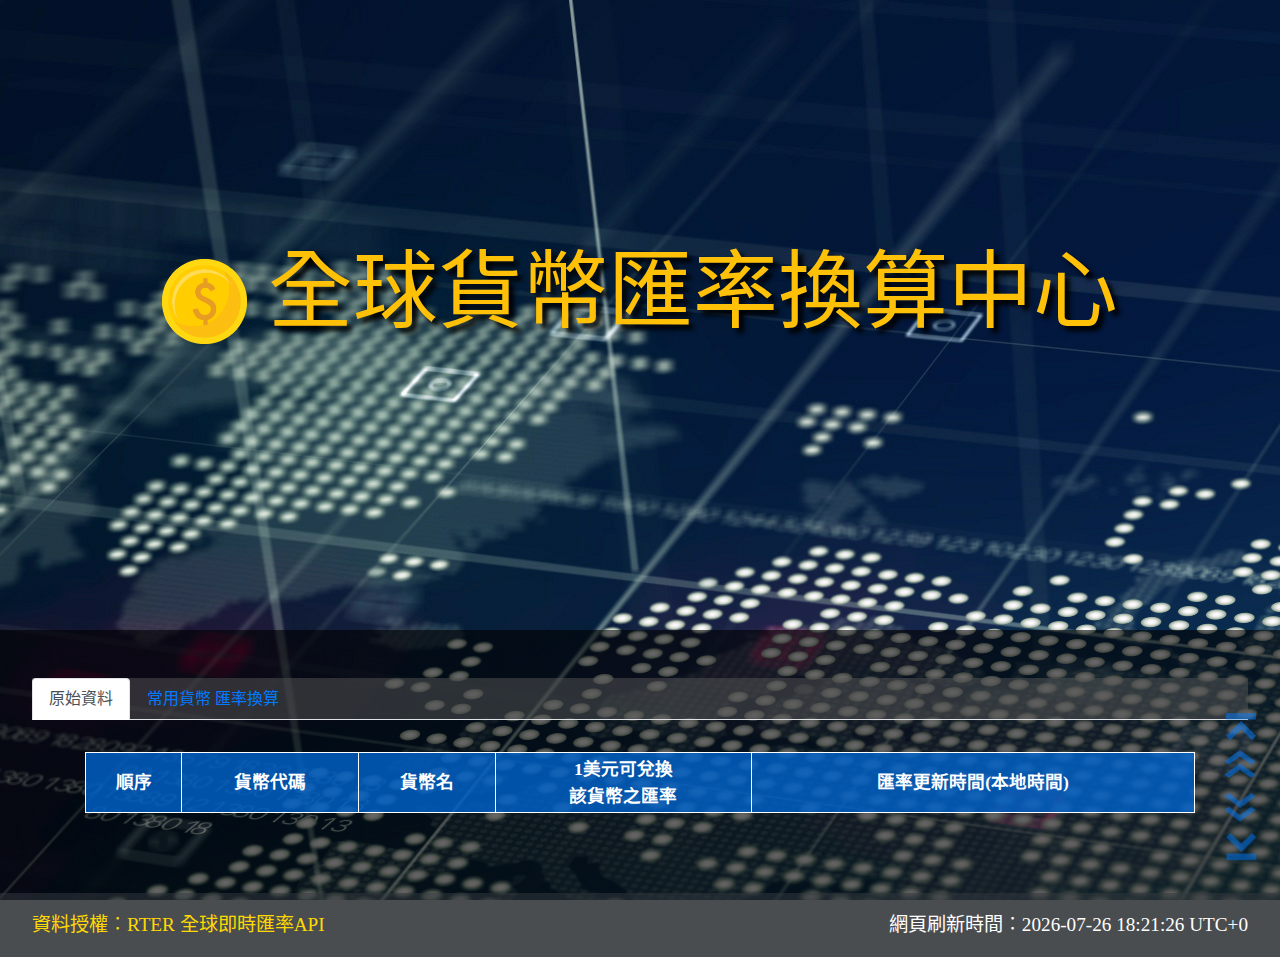
==== commit 265ac91d: "Remove js codes from HTML to index.js" ====
--- a/index.html
+++ b/index.html
@@ -9,11 +9,6 @@
   <link rel="stylesheet" type="text/css" href="css/datatables.min.css"/>
   <link rel="stylesheet" type="text/css" href="css/animate.css" />
   <link rel="stylesheet" type="text/css" href="css/index_style.css">
-
-  <script src="js/jquery-3.4.1.min.js"></script>
-  <script src="js/Chart.min.js"></script>
-  <script type="text/javascript" src="js/datatables.min.js"></script>
-  <script src="js/index.js"></script>
 
 </head>
 <body>
@@ -117,42 +112,13 @@
       <div>
         <a href="https://tw.rter.info/howto_currencyapi.php" target="blank">資料授權︰RTER 全球即時匯率API</a>
       </div>
-      <!-- <div class="freshTime">網頁刷新時間︰<span class="freshTime span"></span></div> -->
+      <div class="freshTime">網頁刷新時間︰<span class="freshTime span"></span></div>
     </footer>
   </div>
   
-  <script>
-    // 上/下頁 按鈕
-    $('#pageUp').click(function() {
-      var scroll = $(window).scrollTop();
-      var scrollto = scroll - 800;
-      $("html, body").animate({scrollTop: scrollto}, 700);
-    });
-    $('#pageDown').click(function() {
-      var scroll = $(window).scrollTop();
-      var scrollto = scroll + 800;
-      $("html, body").animate({scrollTop: scrollto}, 700);
-    });
-    // 回頂端 按鈕
-    $("#goTop").click(function(){
-      $("html, body").animate({scrollTop: 605}, 1000);
-    });
-    $(window).scroll(function() {
-      ($(this).scrollTop() > 50)
-      ? $('#goTop').fadeIn("slow")
-      : $('#goTop').stop().fadeOut("slow");
-    });
-    // 到底部 按鈕
-    $("#goBottom").click(function(){
-      let h = $("html, body").height();
-      $("html, body").animate({scrollTop: h}, 1500);
-    });
-    $(window).scroll(function() {
-      let h = $('html, body').height();
-      ($(this).scrollTop() < h-(50+$(window).height()))
-      ? $('#goBottom').fadeIn("slow")
-      : $('#goBottom').stop().fadeOut("slow");
-    });
-  </script>
+  <script src="js/jquery-3.4.1.min.js"></script>
+  <script src="js/Chart.min.js"></script>
+  <script type="text/javascript" src="js/datatables.min.js"></script>
+  <script src="js/index.js"></script>
 </body>
 </html>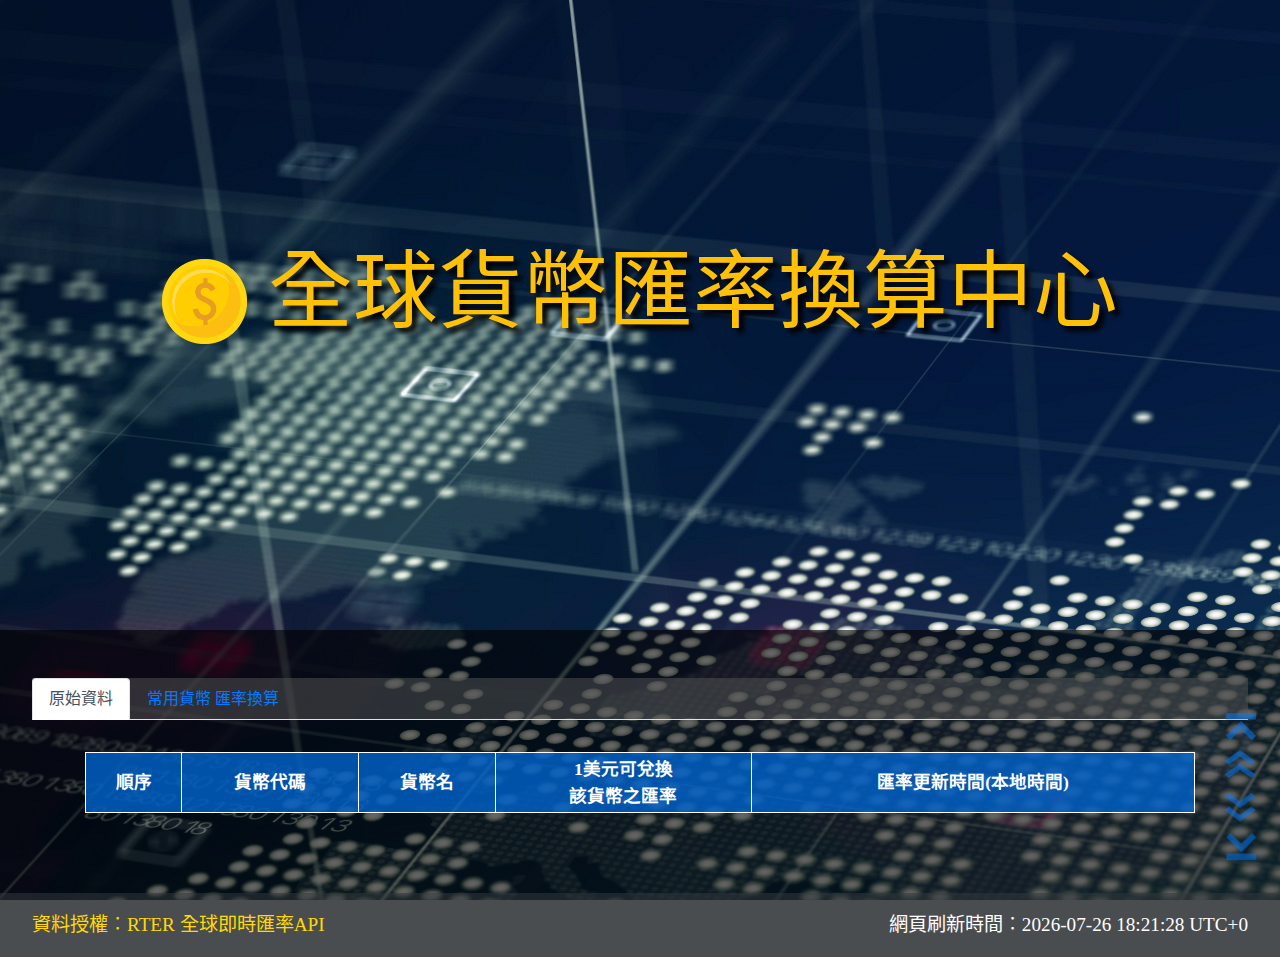
==== commit 58217edc: "creat php folder & move php files" ====
--- a/index.html
+++ b/index.html
@@ -13,7 +13,7 @@
 </head>
 <body>
   <div>
-    <h1 class="text-warning"><a href="login.php" target="blank"><img src="img/$.gif" title="後台登入" class="animated infinite bounce"></a> 全球貨幣匯率換算中心</h1>
+    <h1 class="text-warning"><a href="php/login.php" target="blank"><img src="img/$.gif" title="後台登入" class="animated infinite bounce"></a> 全球貨幣匯率換算中心</h1>
     <div class="container1">
       <!-- 分頁列 ------------------------------------------------------------------------------------------------->
       <div id="navs">
--- a/css/index_style.css
+++ b/css/index_style.css
@@ -1,249 +1,249 @@
 * {
-  font-family             : "微軟正黑體";
-  transition              : 0.5s ease;
+  font-family                 : "微軟正黑體";
+  transition                  : 0.5s ease;
 }
 body {
-  background-image        : url('../img/global.jpg');
-  background-position     : center -3rem;
-  background-attachment   : fixed;
+  background-image            : url('../img/global.jpg');
+  background-position         : center -3rem;
+  background-attachment       : fixed;
 }
 .container1 {
-  width                   : 100%;
-  padding                 : 3rem 2rem;
-  background              : #00000010;
-  color                   : #fff;
-  background              : #00000098;
-  background-clip         : padding-box ;
-  margin                  : auto;
+  width                       : 100%;
+  padding                     : 3rem 2rem;
+  background                  : #00000010;
+  color                       : #fff;
+  background                  : #00000098;
+  background-clip             : padding-box ;
+  margin                      : auto;
 }
 h1 {
-  height                  : 70vh;
-  line-height             : 65vh;
-  text-align              : center;
-  margin-bottom           : 0;
-  text-shadow             : 5px 5px 5px #000;
+  height                      : 70vh;
+  line-height                 : 65vh;
+  text-align                  : center;
+  margin-bottom               : 0;
+  text-shadow                 : 5px 5px 5px #000;
 }
 h1 img {
-  width                   : 5.3rem;
-  height                  : 5.3rem;
+  width                       : 5.3rem;
+  height                      : 5.3rem;
 }
 h1 img:hover {
-  cursor: pointer;
+  cursor                      : pointer;
 }
 h1 a {
-  text-decoration: none;
+  text-decoration             : none;
 }
 #myTab {
-  background: #5757577e;
+  background                  : #5757577e;
 }
 #navs>p {
-  font-size: 1.1rem;
-  text-align: right;
-  margin: 1rem 1rem;
+  font-size                   : 1.1rem;
+  text-align                  : right;
+  margin                      : 1rem 1rem;
 }
 #dataTime, #dataTime2 {
-  color: #f00;
-  background: #0000007e;
-  padding: 0.5rem;
-  border-radius: 5%;
+  color                       : #f00;
+  background                  : #0000007e;
+  padding                     : 0.5rem;
+  border-radius               : 5%;
 }
 #tab2>p {
-  font-size: 1.1rem;
-  text-align: right;
-  margin: 1rem 1rem;
+  font-size                   : 1.1rem;
+  text-align                  : right;
+  margin                      : 1rem 1rem;
 }
 /* 表格區1-------------------------------------------------------------------------------- */
 #tab1 {
-  width: 100% !important;
+  width                       : 100% !important;
 }
 #dt {
-  border-spacing          : 0 !important;
-  border-collapse         : collapse !important;
-  margin                  : 2rem 0 !important;
+  border-spacing              : 0 !important;
+  border-collapse             : collapse !important;
+  margin                      : 2rem 0 !important;
 }
 #dt th {
-  background              : #0062cad0;
+  background                  : #0062cad0;
 }
 #dt td, #dt th {
-  padding                 : 0.2rem 0.2rem;
-  border                  : 1px solid #ffffff;
+  padding                     : 0.2rem 0.2rem;
+  border                      : 1px solid #ffffff;
 }
 #dt td:not(:nth-child(4)), th {
-  text-align              : center;
+  text-align                  : center;
 }
 #dt td:nth-child(4) {
-  text-align              : right;
-  padding-right           : 7rem;
+  text-align                  : right;
+  padding-right               : 7rem;
 }
 #dt td:nth-child(5) {
-  padding                 : 0 1.5rem;
+  padding                     : 0 1.5rem;
 }
 #dt tbody>tr:nth-child(odd) {
-  background: #0192aca8;
+  background                  : #0192aca8;
   /* background              : #e2ab07e7; */
 }
 #dt tbody>tr:nth-child(even) {
-  background: #3b3b3b8f;
+  background                  : #3b3b3b8f;
   /* background              : #e322f5c4; */
 }
 #dt tbody>tr:hover {
-  background              : #007bff;
+  background                  : #007bff;
 }
 #dt td:not(:nth-child(1)):not(:nth-child(5)):hover {
-  font-size               : 1.3rem;
-  text-shadow             : 5px 5px 5px #000;
-  font-weight             : 900;
+  font-size                   : 1.3rem;
+  text-shadow                 : 5px 5px 5px #000;
+  font-weight                 : 900;
 }
 /* 表格區2-------------------------------------------------------------------------------- */
 #tb2 {
-  text-align: center;
-  background: #000000b7;
+  text-align                  : center;
+  background                  : #000000b7;
 }
 #dt2 th {
-  background              : #00ca65d0;
+  background                  : #00ca65d0;
 }
 #dt2 td, #dt2 th {
-  padding                 : 0.2rem 0.2rem;
-  border                  : 1px solid #92929283;
+  padding                     : 0.2rem 0.2rem;
+  border                      : 1px solid #92929283;
 }
 #dt2 tbody>tr:nth-child(odd) {
-  background: #0187d49a;
+  background                  : #0187d49a;
 }
 #dt2 tbody>tr:nth-child(even) {
-  background: #3b3b3bab;
+  background                  : #3b3b3bab;
 }
 #dt2 tbody>tr:hover {
-  background              : #007bff;
+  background                  : #007bff;
 }
 #dt2 td:not(:nth-child(1)):not(:nth-child(2)):hover {
-  font-size               : 1.3rem;
-  text-shadow             : 5px 5px 5px #000;
-  font-weight             : 900;
+  font-size                   : 1.3rem;
+  text-shadow                 : 5px 5px 5px #000;
+  font-weight                 : 900;
 }
 /* 表格區3-------------------------------------------------------------------------------- */
 #dt3 {
-  background: #ff06ea52;
-  text-align: center;
+  background                  : #ff06ea52;
+  text-align                  : center;
 }
 #dt3 td, #dt3 th {
-  padding                 : 0.2rem 0.2rem;
-  border                  : 1px solid #92929283;
+  padding                     : 0.2rem 0.2rem;
+  border                      : 1px solid #92929283;
 }
 #dt3 tr:nth-child(2) td:nth-child(1) {
-  text-align: right;
-  font-size: 1.3rem;
+  text-align                  : right;
+  font-size                   : 1.3rem;
 }
 input[value="計算"] {
-  padding: 0.2rem 1.5rem;
+  padding                     : 0.2rem 1.5rem;
 }
 #result {
-  background: #00ff2286;
-  border-radius: 5%;
-  margin: 0 0.2rem;
-  padding: 0.1rem 0.3rem;
+  background                  : #00ff2286;
+  border-radius               : 5%;
+  margin                      : 0 0.2rem;
+  padding                     : 0.1rem 0.3rem;
 }
 #dt3 select {
-  overflow-y: auto;background-image: none;
+  overflow-y                  : auto;background-image: none;
 }
 /* 上下頁鈕區-------------------------------------------------------------------------------- */
 #goTop {
-  width                   : 1.9rem;
-  height                  : 1.7rem;
-  position                : fixed;
-  right                   : 2.55rem;
-  bottom                  : 10rem;
-  cursor                  : pointer;
-  filter                  : opacity(50%);
+  width                       : 1.9rem;
+  height                      : 1.7rem;
+  position                    : fixed;
+  right                       : 2.55rem;
+  bottom                      : 10rem;
+  cursor                      : pointer;
+  filter                      : opacity(50%);
 }
 #goTop:hover {
-  filter                  : opacity(100%);
+  filter                      : opacity(100%);
 }
 #goBottom {
-  width                   : 1.9rem;
-  height                  : 1.7rem;
-  position                : fixed;
-  right                   : 2.55rem;
-  bottom                  : 2.5rem;
-  cursor                  : pointer;
-  transform               : rotate(180deg);
-  filter                  : opacity(50%);
+  width                       : 1.9rem;
+  height                      : 1.7rem;
+  position                    : fixed;
+  right                       : 2.55rem;
+  bottom                      : 2.5rem;
+  cursor                      : pointer;
+  transform                   : rotate(180deg);
+  filter                      : opacity(50%);
 }
 #goBottom:hover {
-  filter                  : opacity(100%);
+  filter                      : opacity(100%);
 }
 #pageUp, #pageDown {
-  width                   : 2rem;
-  height                  : 1.8rem;
-  position                : fixed;
-  right                   : 2.5rem;
-  cursor                  : pointer;
-  color                   : #007bff78;
-  filter                  : opacity(50%);
+  width                       : 2rem;
+  height                      : 1.8rem;
+  position                    : fixed;
+  right                       : 2.5rem;
+  cursor                      : pointer;
+  color                       : #007bff78;
+  filter                      : opacity(50%);
 }
 #pageUp {
-  bottom                  : 7.6rem;
+  bottom                      : 7.6rem;
 }
 #pageDown {
-  bottom                  : 4.9rem;
-  transform               : rotate(180deg);
+  bottom                      : 4.9rem;
+  transform                   : rotate(180deg);
 }
 #pageUp:hover, #pageDown:hover {
-  cursor                  : pointer;
-  filter                  : opacity(100%);
+  cursor                      : pointer;
+  filter                      : opacity(100%);
 }
 /* 後台login-------------------------------------------------------------------------------- */
 .login {
-  width: 30vw;
-  height: 7rem;
-  margin: 40vh auto;
-  padding: 3rem 0;
-  padding-left: 5.5rem;
-  color: #fff;
-  background: #000000ab;
-  border-radius: 5%;
+  width                       : 30vw;
+  height                      : 7rem;
+  margin                      : 40vh auto;
+  padding                     : 3rem 0;
+  padding-left                : 5.5rem;
+  color                       : #fff;
+  background                  : #000000ab;
+  border-radius               : 5%;
 }
 .login a {
-  text-decoration: none;
-  background: #f0f0f0cc;
-  border: 1px solid #757575c2;
-  border-radius: 6%;
-  padding: 0.5rem;
-  margin-left: 5.5rem;
+  text-decoration             : none;
+  background                  : #f0f0f0cc;
+  border                      : 1px solid #757575c2;
+  border-radius               : 6%;
+  padding                     : 0.5rem;
+  margin-left                 : 5.5rem;
 }
 
 .login a:hover {
-  background: #ffffff;
+  background                  : #ffffff;
 }
 
 /* 頁尾區----------------------------------------------------------------------------------- */
 footer {
-  font-size               : 1.2rem;
-  height                  : 4rem;
-  background              : #212529d0;
-  line-height             : 4rem;
-  text-align              : left;
-  padding                 : 0 2rem;
-  display                 : flex;
-  justify-content         : space-between;
+  font-size                   : 1.2rem;
+  height                      : 4rem;
+  background                  : #212529d0;
+  line-height                 : 4rem;
+  text-align                  : left;
+  padding                     : 0 2rem;
+  display                     : flex;
+  justify-content             : space-between;
 }
 footer a {
-  color                   : #ffd902;
+  color                       : #ffd902;
 }
 footer a:hover {
-  color                   : #fff;
-  text-decoration         : none;
+  color                       : #fff;
+  text-decoration             : none;
 }
 /* 網頁刷新時間區------------------------------------------------------------------------------ */
-.freshTime {color         : #fff;}
-.freshTime.span {color    : #fff;}
+.freshTime {color             : #fff;}
+.freshTime.span {color        : #fff;}
 /* RWD---------------------------------------------------------------------------------------- */
 @media screen and (max-width: 768px) {
   h1 {
-    font-size             : 2.3rem;
+    font-size                 : 2.3rem;
   }
   h1 img {
-    width                 : 3.3rem;
-    height                : 3.3rem;
+    width                     : 3.3rem;
+    height                    : 3.3rem;
   }
   #goTop             {right: 10px;}
   #goBottom          {right: 10px;}
@@ -252,20 +252,20 @@
 }
 @media screen and (max-width: 1000px) {
   #dt td:nth-child(4) {
-    padding-right         : 0.3rem;
+    padding-right             : 0.3rem;
   }
   #dt td:nth-child(5), #dt th:nth-child(5), #dt2 td:nth-child(1), #dt2 th:nth-child(1), #dt2 td:nth-child(5), #dt2 th:nth-child(5), #tab2>p {
-    display: none;
+    display                   : none;
   }
 }
 @media screen and (max-width: 1200px) {
   #dt td:nth-child(5) {
-    padding               : 0.2rem 0.1rem;
+    padding                   : 0.2rem 0.1rem;
   }
 }
 @media screen and (min-width: 769px) {
   h1 {
-    font-size             : 4rem;
+    font-size                 : 4rem;
   }
   #goTop             {right: 12px;}
   #goBottom          {right: 12px;}
@@ -274,18 +274,18 @@
 }
 @media screen and (min-width: 1000px) {
   h1 {
-    font-size             : 5.3rem;
+    font-size                 : 5.3rem;
   }
   #goTop             {right: 15px;}
   #goBottom          {right: 15px;}
   #pageUp            {right: 15px;}
   #pageDown          {right: 15px;}
   #navs>p          {display: none;}
-  .tab-content  {margin-top: 1.5rem;}
+  .tab-content  {margin-top   : 1.5rem;}
 }
 @media screen and (min-width: 1200px) {
   #tb, #tb2, th {
-    font-size: 1.1rem;
+    font-size                 : 1.1rem;
   }
   #goTop             {right: 24px;}
   #goBottom          {right: 24px;}
@@ -300,11 +300,11 @@
 }
 @media screen and (min-width: 1600px) {
   h1 {
-    letter-spacing        : 2rem;
+    letter-spacing            : 2rem;
   }
   #navs {
-    width                 : 80%;
-    margin                : auto;
+    width                     : 80%;
+    margin                    : auto;
   }
   #goTop             {right: 210px;}
   #goBottom          {right: 210px;}
@@ -319,8 +319,8 @@
 }
 @media screen and (min-width: 1900px) {
   #navs {
-    width                 : 68%;
-    margin                : auto;
+    width                     : 68%;
+    margin                    : auto;
   }
   #goTop             {right: 342px;}
   #goBottom          {right: 342px;}
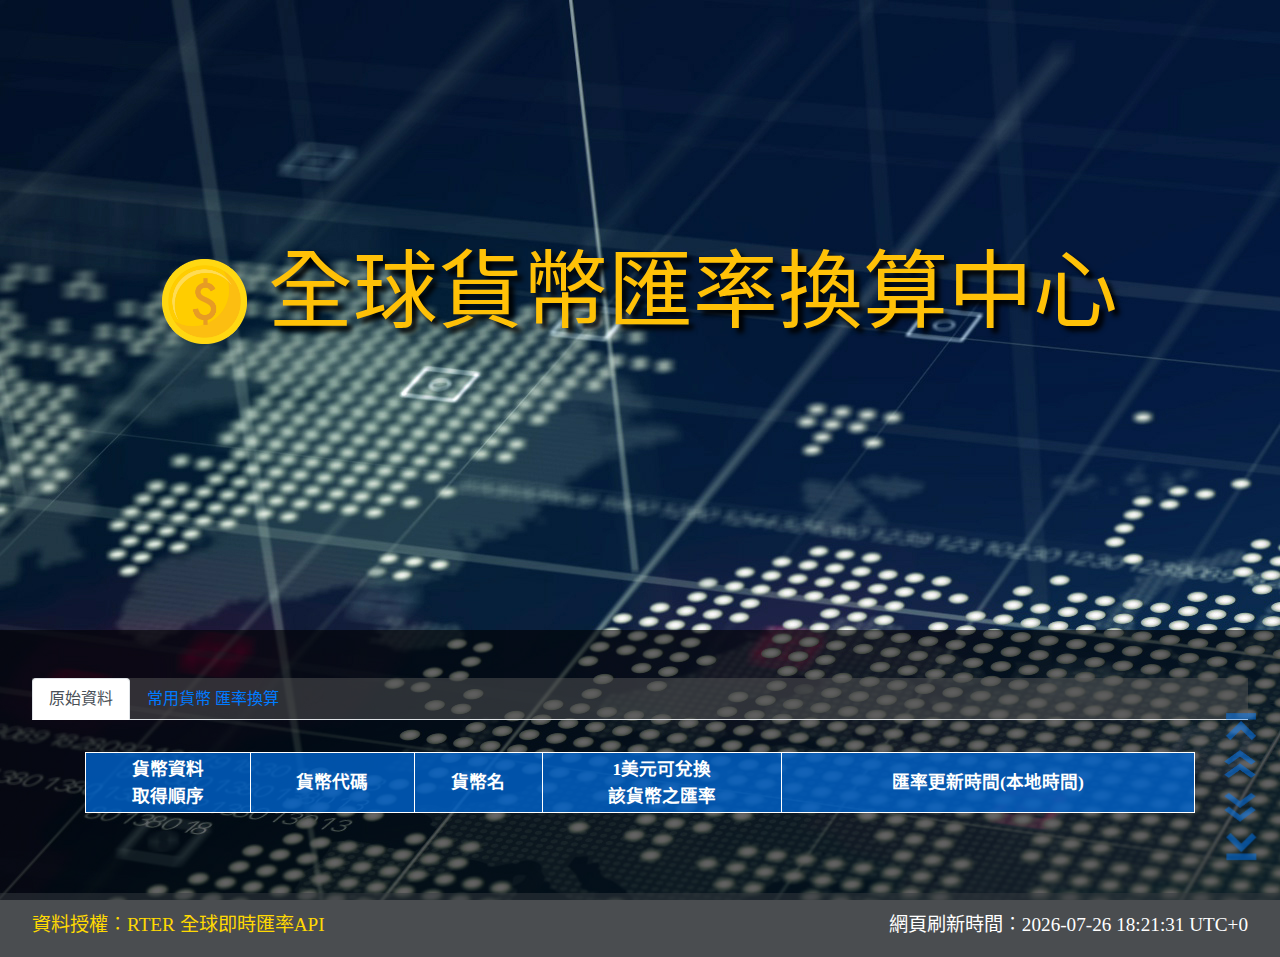
==== commit 745e15b3: "1.Remove Column 2.Improve Input.onChange" ====
--- a/index.html
+++ b/index.html
@@ -37,7 +37,7 @@
               <table id="dt" class="w-100 table-white">
                 <thead>
                   <tr>
-                    <th>順序</th>
+                    <th>貨幣資料<br />取得順序</th>
                     <th>貨幣代碼</th>
                     <th>貨幣名</th>
                     <th>1美元可兌換<br />該貨幣之匯率</th>
@@ -76,9 +76,9 @@
                 <thead>
                   <tr>
                     <th>順序</th>
-                    <th>輸入要兌換的金額</th>
+                    <!--<th>輸入要兌換的金額</th>-->
                     <th>貨幣名</th>
-                    <th>1 <span id="calcName"></span><br />可兌換該貨幣之匯率</th>
+                    <th><span id="inputValue"></span><span id="calcName"></span><br />可兌換該貨幣之匯率</th>
                     <th>貨幣代碼</th>
                   </tr>
                 </thead>
